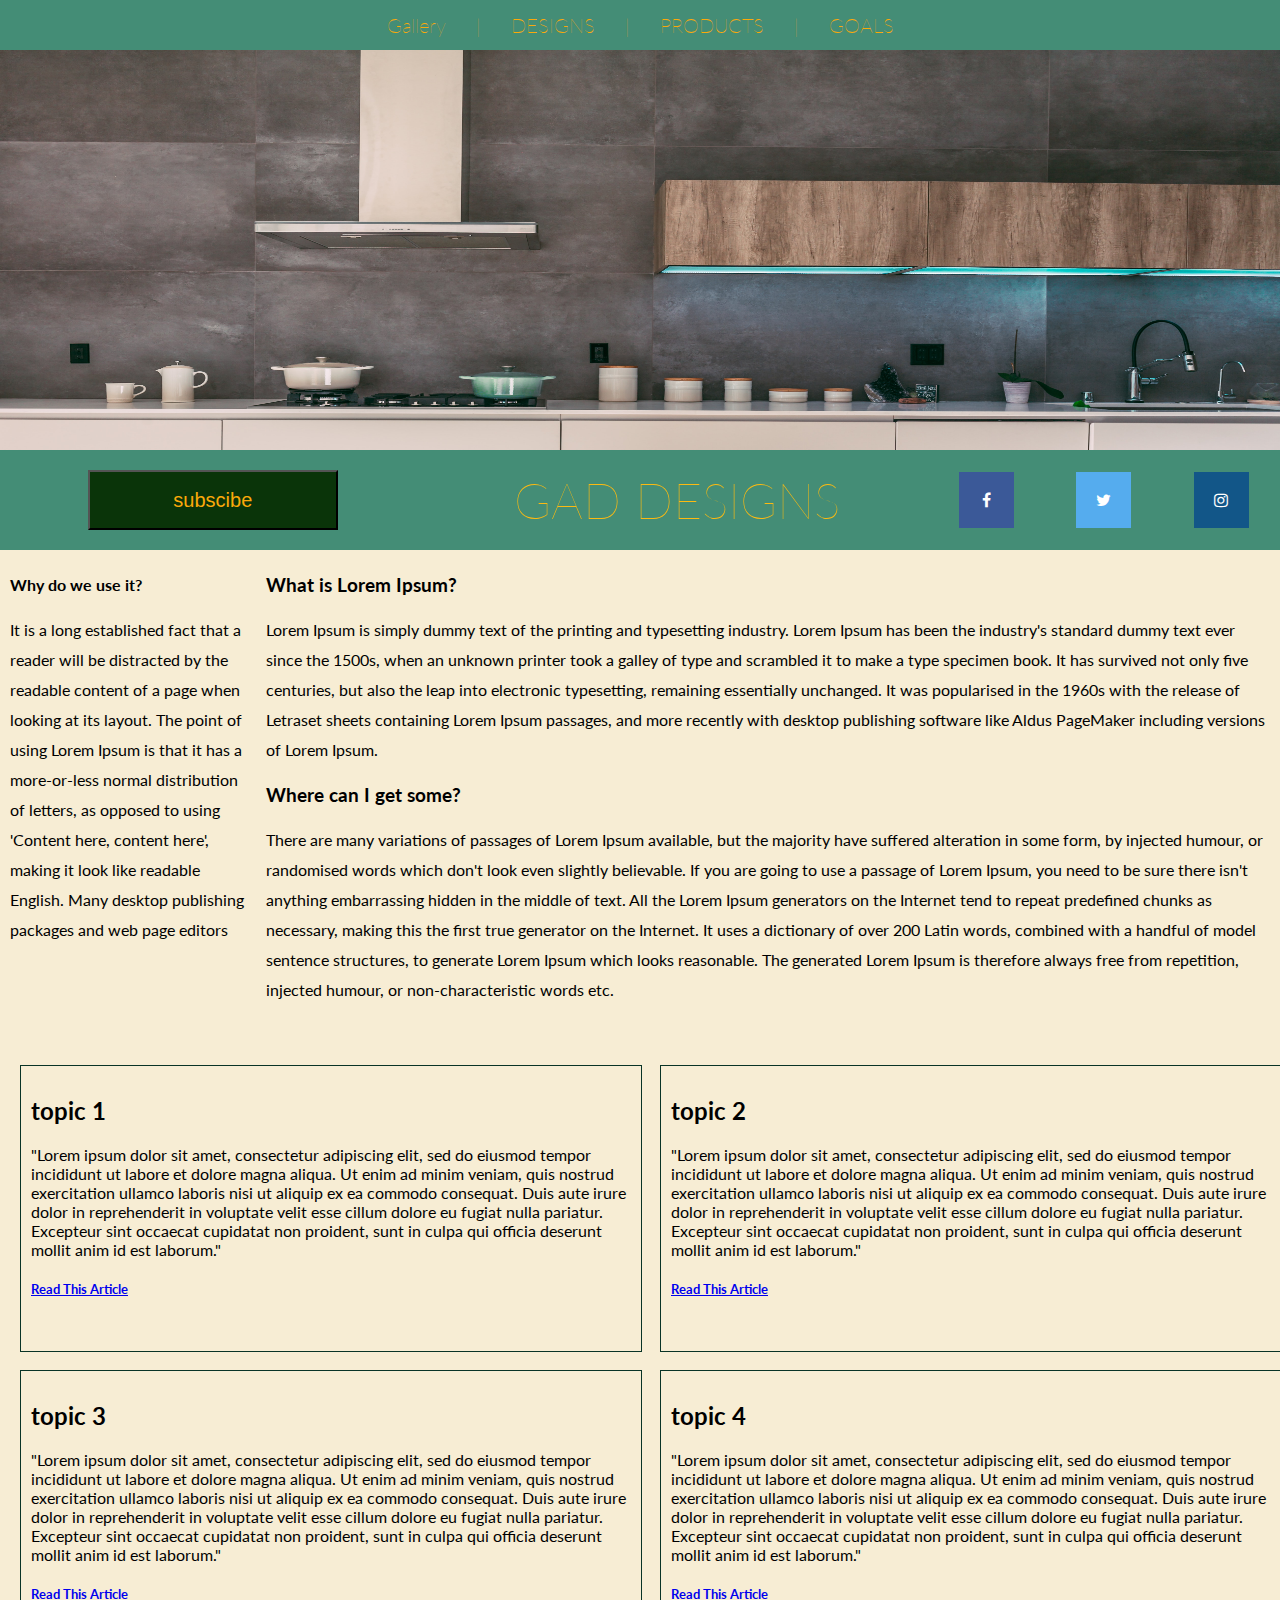
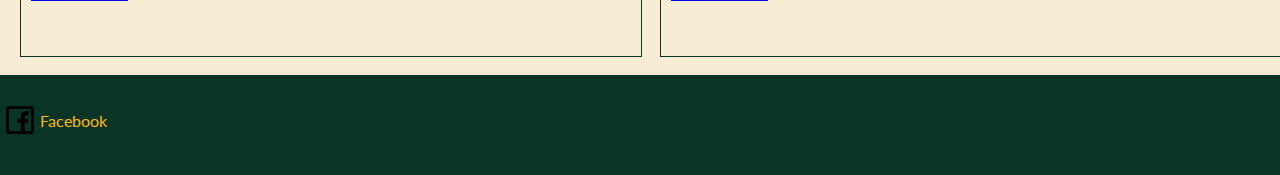
==== index.html @ 6f1d00f1 "first commit" ====
<!DOCTYPE html>
<html lang="en">
  <head>
    <meta charset="UTF-8">
    <title>Gad personal blog</title>
    <link rel="shortcut icon" href="images/G.jpg" type="image/x-icon">
    <link rel="stylesheet" href="css/styles.css">
    <!-- <link rel="preconnect" href="https://fonts.gstatic.com"> -->
    <!-- <link rel="preconnect" href="https://fonts.gstatic.com"> -->
    <!-- <link href="https://fonts.googleapis.com/css2?family=Lato:wght@300&display=swap" rel="stylesheet"> -->
    <!--icon libirary-->
    <link rel="stylesheet" href="https://cdnjs.cloudflare.com/ajax/libs/font-awesome/4.7.0/css/font-awesome.min.css">
    <link rel="preconnect" href="https://fonts.gstatic.com">
    <link href="https://fonts.googleapis.com/css2?family=Alfa+Slab+One&family=Lato:wght@50&display=swap" rel="stylesheet">
  </head>
  <body class="">
    <div id="main-div" class="container-all">
      <!--nav ------------- div-->
      <div class="nav box">
        <nav class="navlist">
          <a class="nav_link navitem">Gallery</a> |
          <a class="nav_link navitem">DESIGNS</a> |
          <a class="nav_link navitem">PRODUCTS</a> |
          <a class="nav_link navitem">GOALS</a>
        </nav>
      </div>
      <!--im-----------------div-->
      <div class="im box">
        <img src='images/panel-image.jpg' alt="kit" height="400px" width="100%" title="unsplash">
      </div>
      <!--panel-------------div-->
      <div class="panel box">
        <div class="empty">
          <button id="" class="button">
            subscibe
          </button>
        </div>
        <div class="logo">
        <h1>GAD DESIGNS</h1>
        </div>
        <div class="social">
              
              <a href="facebook.com" class="fa fa-facebook face"  target="_blank"></a>
              <a href="twiter.com" class="fa fa-twitter face" target="_blank"></a>
              <a href="instagram.com" class="fa fa-instagram face" target="_blank"></a>
        </div>
      </div>
      <!--main--------------div-->
      <div class="main textbox">
        <h3 class="textbox">What is Lorem Ipsum?</h3>
        <p class="textbox">
          Lorem Ipsum is simply dummy text of the printing and typesetting industry.
          Lorem Ipsum has been the industry's standard dummy text ever since the 1500s, 
          when an unknown printer took a galley of type and scrambled it to make a type specimen book.
          It has survived not only five centuries, but also the leap into electronic typesetting,
          remaining essentially unchanged. It was popularised in the 1960s with the release of Letraset sheets 
          containing Lorem Ipsum passages, and more recently with desktop publishing software like Aldus 
          PageMaker including versions of Lorem Ipsum.
        </p>
        <h3 class="textbox">Where can I get some?</h3>
        <p class="textbox">
          There are many variations of passages of Lorem Ipsum available, but the majority have suffered alteration in some form, by injected humour, or randomised words which don't look even slightly believable. If you are going to use a passage of Lorem Ipsum, you need to be sure there isn't anything embarrassing hidden in the middle of text. All the Lorem Ipsum generators on the Internet tend to repeat predefined chunks as necessary, making this the first true generator on the Internet. It uses a dictionary of over 200 Latin words, combined with a handful of model sentence structures, to generate Lorem Ipsum which looks reasonable. The generated Lorem Ipsum is therefore always free from repetition, injected humour, or non-characteristic words etc.
        </p>
      </div>
      <!--side--------------div-->
      <div class="side textbox">
        <h4 class="textbox">Why do we use it?</h4>
        <p class="textbox">
          It is a long established fact that a reader will be distracted by the readable content
          of a page when looking at its layout. The point of using Lorem Ipsum is that it has a 
          more-or-less normal distribution of letters, as opposed to using 'Content here, 
          content here', making it look like readable English. Many desktop publishing packages
          and web page editors
        </p>
      </div>
      <section class="section">
        <div class="div-1">
          <article class="art">
            <div class="topic">
              <h2>topic 1</h2>
              <p>
                "Lorem ipsum dolor sit amet, consectetur adipiscing elit, sed do eiusmod tempor incididunt ut labore et dolore magna aliqua. Ut enim ad minim veniam, quis nostrud exercitation ullamco laboris nisi ut aliquip ex ea commodo consequat. Duis aute irure dolor in reprehenderit in voluptate velit esse cillum dolore eu fugiat nulla pariatur. Excepteur sint occaecat cupidatat non proident, sunt in culpa qui officia deserunt mollit anim id est laborum."
              </p>
              <h5><a href="topics/topic1.html" target="_blank"> Read This Article</a></h5>
            </div>
          </article>
          <article class="art">
            <div class="topic">
              <h2>topic 2</h2>
              <p>
                "Lorem ipsum dolor sit amet, consectetur adipiscing elit, sed do eiusmod tempor incididunt ut labore et dolore magna aliqua. Ut enim ad minim veniam, quis nostrud exercitation ullamco laboris nisi ut aliquip ex ea commodo consequat. Duis aute irure dolor in reprehenderit in voluptate velit esse cillum dolore eu fugiat nulla pariatur. Excepteur sint occaecat cupidatat non proident, sunt in culpa qui officia deserunt mollit anim id est laborum."
              </p>
              <h5><a href="topics/topic2.html"> Read This Article</a></h5>
            </div>
          </article>
        </div>
        <div class="div-1">
          <article class="art">
            <div class="topic">
              <h2>topic 3</h2>
              <p>
                "Lorem ipsum dolor sit amet, consectetur adipiscing elit, sed do eiusmod tempor incididunt ut labore et dolore magna aliqua. Ut enim ad minim veniam, quis nostrud exercitation ullamco laboris nisi ut aliquip ex ea commodo consequat. Duis aute irure dolor in reprehenderit in voluptate velit esse cillum dolore eu fugiat nulla pariatur. Excepteur sint occaecat cupidatat non proident, sunt in culpa qui officia deserunt mollit anim id est laborum."
              </p>
              <h5><a href="topics/topic3.html"> Read This Article</a></h5>
            </div>
          </article>
          <article class="art">
            <div class="topic">
              <h2>topic 4</h2>
              <p>
                "Lorem ipsum dolor sit amet, consectetur adipiscing elit, sed do eiusmod tempor incididunt ut labore et dolore magna aliqua. Ut enim ad minim veniam, quis nostrud exercitation ullamco laboris nisi ut aliquip ex ea commodo consequat. Duis aute irure dolor in reprehenderit in voluptate velit esse cillum dolore eu fugiat nulla pariatur. Excepteur sint occaecat cupidatat non proident, sunt in culpa qui officia deserunt mollit anim id est laborum."
              </p>
              <h5><a href="topics/topic4.html"> Read This Article</a></h5>
            </div>
          </article>
        </div>
      </section>
      <!--footer------------div-->
      
      <footer id="footer" class="foot">
        <div class="foot-div">
          <img src="images/Facebook_icon.png" alt="fb_icon" width="40px" height="40px">
          <p>Facebook</p>
        </div>
      </footer>
      
    </div>
  </body>
</html>
---- css/styles.css ----
@import "style1.css";
@import "icons.css";

body
{
  width: auto;
  margin: 0px;
  padding: 0%;
  font-family: 'Lato', sans-serif;
  /* background-color:#093426 ; */
  justify-content: center;
}
.container-all
/* #main-div */
  {
    /* width: auto; */
    display: grid;
    grid-template-columns: 20% 80% ;
    grid-template-rows: auto 400px 100px auto auto 100px;
    grid-template-areas: 
    "nav nav"
    "img img"
    "pan pan"
    "sid man"
    "sec sec"
    "fot fot";
    background-color: #F7EDD4;
    /* font-family: 'Alfa Slab One', cursive; */
    margin: 0px;
    padding:0%;
    justify-items:center;
  }

  .box
  {
    display:flex;
    flex-direction: row;
    flex-wrap:nowrap; 
    justify-content: center;  
    align-items: center;
  }

.nav
  {
    grid-area: nav;
    display: flex;
    width: 100%;
    height: 50px;
    margin: 0%;
    padding: 0%;
    background-color:#448D76;
    position: -webkit-sticky;
    position: sticky;
    top: 0px;

    /* text-align: center; */
  }

.navlist
  {
    display: flex;
    width: 90%;
    height: 100%;
    align-items: center;
    justify-content: center;
    color: #FBA90A;
    font-size: 20px;
    font-weight: lighter;
  }

.navitem
  {
    margin: 0px 30px;
  }

.nav_link:hover
  {
    background-color:#9A0794;
    font-weight:bolder;
    padding: 10px;
    margin: 40px;
    color: #FBA90A;
  }

.button
{
  width: 250px;
  height: 60px;
  font-size: 20px;
  background-color:#0A3409 ;
  color: #FBA90A;
  font-family: 'Russo One', sans-serif;
}

.button:hover
{
  background-color: #9A0794;
  color: #F7EBD4;
  font-family: 'Satisfy', cursive;
}

.archlist  
  {
    list-style-type: circle;
    margin-left: 30px;
    font-size: 22px;
  }

li
{
  color: #9A0794;
}
.archlinks
{
  color: #0A3409;
}

.archlinks:hover
{
  color: #9A0794;
}
/* #top-menu li 
  {
    display: inline;
    font-size: 20px;
    margin-top: 20px; 
    padding-right: 22px;
    position: relative;
  } */



  /* h3,h4
  {
    margin: 5px;
    padding: 10px;
  } */



/* div{
  border: 2px solid black;
} */
/* a
  {
    color: #FCBA12;
    margin: 0px 50px 10px 50px;
    font-weight: bolder;
  } */



  /* .nav li
  {
    list-style-type: none;
    visibility: hidden;
  } */


  /* .submenu
  {
    width: 75px;
    visibility: hidden;
    background-color: #093426 ;
    border-color: #FCBA12;
    position: relative;
  } */
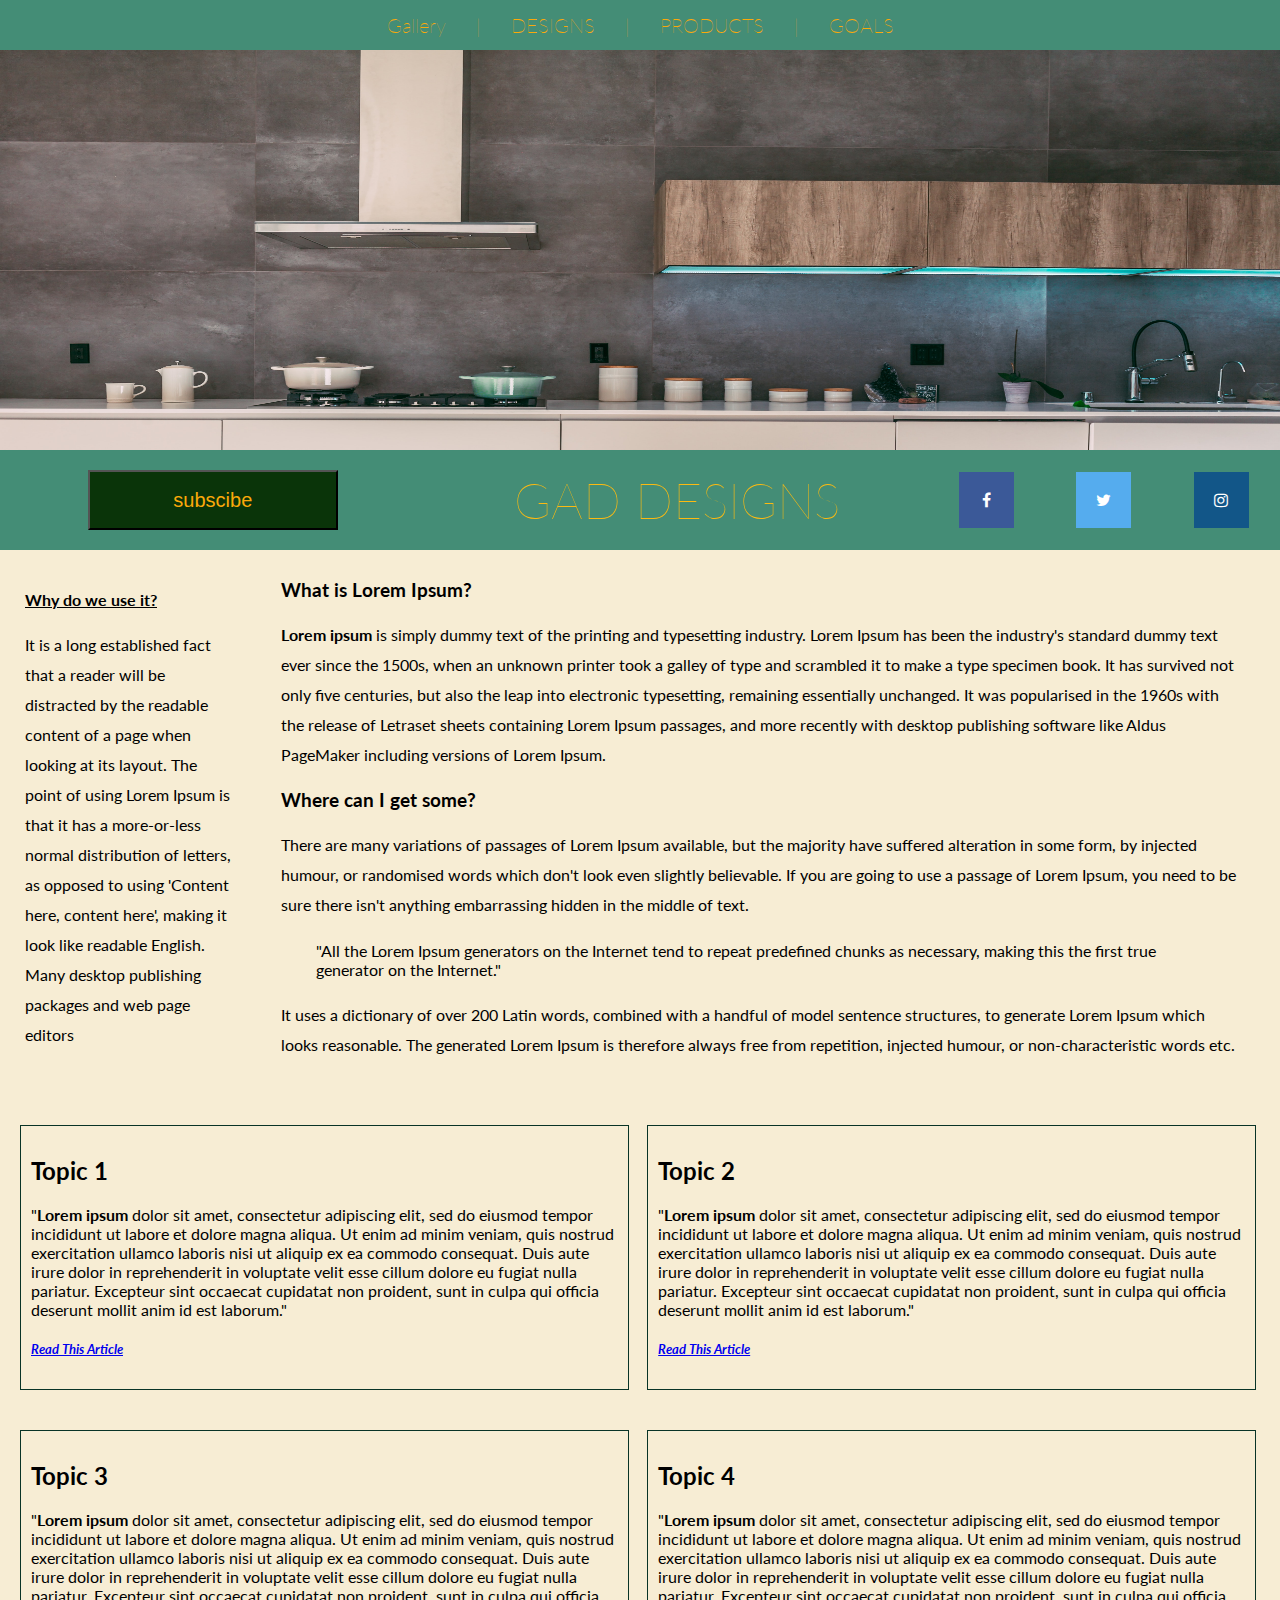
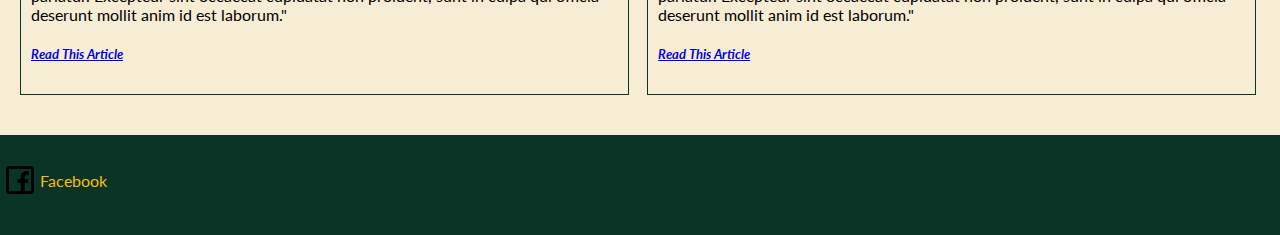
==== commit 231d2645: "on the right path" ====
--- a/index.html
+++ b/index.html
@@ -1,32 +1,31 @@
 <!DOCTYPE html>
 <html lang="en">
   <head>
-    <meta charset="UTF-8">
+    <meta charset="UTF-8" />
+    <meta name="viewport" content="width=device-width, initial-scale=1.0" />
     <title>Gad personal blog</title>
-    <link rel="shortcut icon" href="images/G.jpg" type="image/x-icon">
-    <link rel="stylesheet" href="css/styles.css">
+    <link rel="shortcut icon" href="images/G.jpg" type="image/x-icon" />
+    <link rel="stylesheet" href="css/styles.css" />
     <!-- <link rel="preconnect" href="https://fonts.gstatic.com"> -->
     <!-- <link rel="preconnect" href="https://fonts.gstatic.com"> -->
     <!-- <link href="https://fonts.googleapis.com/css2?family=Lato:wght@300&display=swap" rel="stylesheet"> -->
     <!--icon libirary-->
-    <link rel="stylesheet" href="https://cdnjs.cloudflare.com/ajax/libs/font-awesome/4.7.0/css/font-awesome.min.css">
-    <link rel="preconnect" href="https://fonts.gstatic.com">
-    <link href="https://fonts.googleapis.com/css2?family=Alfa+Slab+One&family=Lato:wght@50&display=swap" rel="stylesheet">
+    <link rel="stylesheet" href="https://cdnjs.cloudflare.com/ajax/libs/font-awesome/4.7.0/css/font-awesome.min.css" />
+    <link rel="preconnect" href="https://fonts.gstatic.com" />
+    <link href="https://fonts.googleapis.com/css2?family=Alfa+Slab+One&family=Lato:wght@50&display=swap" rel="stylesheet" />
   </head>
   <body class="">
     <div id="main-div" class="container-all">
       <!--nav ------------- div-->
       <div class="nav box">
         <nav class="navlist">
-          <a class="nav_link navitem">Gallery</a> |
-          <a class="nav_link navitem">DESIGNS</a> |
-          <a class="nav_link navitem">PRODUCTS</a> |
+          <a class="nav_link navitem">Gallery</a> | <a class="nav_link navitem">DESIGNS</a> | <a class="nav_link navitem">PRODUCTS</a> |
           <a class="nav_link navitem">GOALS</a>
         </nav>
       </div>
       <!--im-----------------div-->
       <div class="im box">
-        <img src='images/panel-image.jpg' alt="kit" height="400px" width="100%" title="unsplash">
+        <img src="images/panel-image.jpg" alt="kit" height="400px" width="100%" title="unsplash" />
       </div>
       <!--panel-------------div-->
       <div class="panel box">
@@ -36,94 +35,112 @@
           </button>
         </div>
         <div class="logo">
-        <h1>GAD DESIGNS</h1>
+          <h1>GAD DESIGNS</h1>
         </div>
         <div class="social">
-              
-              <a href="facebook.com" class="fa fa-facebook face"  target="_blank"></a>
-              <a href="twiter.com" class="fa fa-twitter face" target="_blank"></a>
-              <a href="instagram.com" class="fa fa-instagram face" target="_blank"></a>
+          <a href="facebook.com" class="fa fa-facebook face" target="_blank"></a>
+          <a href="twiter.com" class="fa fa-twitter face" target="_blank"></a>
+          <a href="instagram.com" class="fa fa-instagram face" target="_blank"></a>
         </div>
       </div>
       <!--main--------------div-->
-      <div class="main textbox">
-        <h3 class="textbox">What is Lorem Ipsum?</h3>
-        <p class="textbox">
-          Lorem Ipsum is simply dummy text of the printing and typesetting industry.
-          Lorem Ipsum has been the industry's standard dummy text ever since the 1500s, 
-          when an unknown printer took a galley of type and scrambled it to make a type specimen book.
-          It has survived not only five centuries, but also the leap into electronic typesetting,
-          remaining essentially unchanged. It was popularised in the 1960s with the release of Letraset sheets 
-          containing Lorem Ipsum passages, and more recently with desktop publishing software like Aldus 
-          PageMaker including versions of Lorem Ipsum.
-        </p>
-        <h3 class="textbox">Where can I get some?</h3>
-        <p class="textbox">
-          There are many variations of passages of Lorem Ipsum available, but the majority have suffered alteration in some form, by injected humour, or randomised words which don't look even slightly believable. If you are going to use a passage of Lorem Ipsum, you need to be sure there isn't anything embarrassing hidden in the middle of text. All the Lorem Ipsum generators on the Internet tend to repeat predefined chunks as necessary, making this the first true generator on the Internet. It uses a dictionary of over 200 Latin words, combined with a handful of model sentence structures, to generate Lorem Ipsum which looks reasonable. The generated Lorem Ipsum is therefore always free from repetition, injected humour, or non-characteristic words etc.
-        </p>
+      <div class="main">
+        <div class="text-cont">
+          <h3 class="textbox">What is Lorem Ipsum?</h3>
+          <p class="textbox">
+            <b>Lorem ipsum</b> is simply dummy text of the printing and typesetting industry. Lorem Ipsum has been the industry's standard dummy text ever since the 1500s, when an unknown printer took a galley of type and scrambled it to
+            make a type specimen book. It has survived not only five centuries, but also the leap into electronic typesetting, remaining essentially unchanged. It was popularised in the 1960s with the release of Letraset sheets containing
+            Lorem Ipsum passages, and more recently with desktop publishing software like Aldus PageMaker including versions of Lorem Ipsum.
+          </p>
+          <h3 class="textbox">Where can I get some?</h3>
+          <p class="textbox">
+            There are many variations of passages of Lorem Ipsum available, but the majority have suffered alteration in some form, by injected humour, or randomised words which don't look even slightly believable. If you are going to use a
+            passage of Lorem Ipsum, you need to be sure there isn't anything embarrassing hidden in the middle of text.
+          </p>
+          <blockquote cite="https://www.lipsum.com/">
+            "All the Lorem Ipsum generators on the Internet tend to repeat predefined chunks as necessary, making this the first true generator on the Internet."
+          </blockquote>
+          <p class="textbox">
+            It uses a dictionary of over 200 Latin words, combined with a handful of model sentence structures, to generate Lorem Ipsum which looks reasonable. The generated Lorem Ipsum is therefore always free from repetition, injected
+            humour, or non-characteristic words etc.
+          </p>
+        </div>
       </div>
       <!--side--------------div-->
-      <div class="side textbox">
-        <h4 class="textbox">Why do we use it?</h4>
-        <p class="textbox">
-          It is a long established fact that a reader will be distracted by the readable content
-          of a page when looking at its layout. The point of using Lorem Ipsum is that it has a 
-          more-or-less normal distribution of letters, as opposed to using 'Content here, 
-          content here', making it look like readable English. Many desktop publishing packages
-          and web page editors
-        </p>
+      <div class="side">
+        <div class="text-cont">
+          <h4 class="textbox"><u>Why do we use it?</u></h4>
+          <p class="textbox">
+            It is a long established fact that a reader will be distracted by the readable content of a page when looking at its layout. The point of using Lorem Ipsum is that it has a more-or-less normal distribution of letters, as opposed
+            to using 'Content here, content here', making it look like readable English. Many desktop publishing packages and web page editors
+          </p>
+        </div>
       </div>
       <section class="section">
         <div class="div-1">
           <article class="art">
             <div class="topic">
-              <h2>topic 1</h2>
+              <h2>Topic 1</h2>
               <p>
-                "Lorem ipsum dolor sit amet, consectetur adipiscing elit, sed do eiusmod tempor incididunt ut labore et dolore magna aliqua. Ut enim ad minim veniam, quis nostrud exercitation ullamco laboris nisi ut aliquip ex ea commodo consequat. Duis aute irure dolor in reprehenderit in voluptate velit esse cillum dolore eu fugiat nulla pariatur. Excepteur sint occaecat cupidatat non proident, sunt in culpa qui officia deserunt mollit anim id est laborum."
+                "<b>Lorem ipsum</b> dolor sit amet, consectetur adipiscing elit, sed do eiusmod tempor incididunt ut labore et dolore magna aliqua. Ut enim ad minim veniam, quis nostrud exercitation ullamco laboris nisi ut aliquip ex ea
+                commodo consequat. Duis aute irure dolor in reprehenderit in voluptate velit esse cillum dolore eu fugiat nulla pariatur. Excepteur sint occaecat cupidatat non proident, sunt in culpa qui officia deserunt mollit anim id est
+                laborum."
               </p>
-              <h5><a href="topics/topic1.html" target="_blank"> Read This Article</a></h5>
+              <h5>
+                <a href="topics/topic1.html" target="_blank"><em>Read This Article</em></a>
+              </h5>
             </div>
           </article>
           <article class="art">
             <div class="topic">
-              <h2>topic 2</h2>
+              <h2>Topic 2</h2>
               <p>
-                "Lorem ipsum dolor sit amet, consectetur adipiscing elit, sed do eiusmod tempor incididunt ut labore et dolore magna aliqua. Ut enim ad minim veniam, quis nostrud exercitation ullamco laboris nisi ut aliquip ex ea commodo consequat. Duis aute irure dolor in reprehenderit in voluptate velit esse cillum dolore eu fugiat nulla pariatur. Excepteur sint occaecat cupidatat non proident, sunt in culpa qui officia deserunt mollit anim id est laborum."
+                "<b>Lorem ipsum</b> dolor sit amet, consectetur adipiscing elit, sed do eiusmod tempor incididunt ut labore et dolore magna aliqua. Ut enim ad minim veniam, quis nostrud exercitation ullamco laboris nisi ut aliquip ex ea
+                commodo consequat. Duis aute irure dolor in reprehenderit in voluptate velit esse cillum dolore eu fugiat nulla pariatur. Excepteur sint occaecat cupidatat non proident, sunt in culpa qui officia deserunt mollit anim id est
+                laborum."
               </p>
-              <h5><a href="topics/topic2.html"> Read This Article</a></h5>
+              <h5>
+                <a href="topics/topic2.html" target="_blank"><em>Read This Article</em></a>
+              </h5>
             </div>
           </article>
         </div>
         <div class="div-1">
           <article class="art">
             <div class="topic">
-              <h2>topic 3</h2>
+              <h2>Topic 3</h2>
               <p>
-                "Lorem ipsum dolor sit amet, consectetur adipiscing elit, sed do eiusmod tempor incididunt ut labore et dolore magna aliqua. Ut enim ad minim veniam, quis nostrud exercitation ullamco laboris nisi ut aliquip ex ea commodo consequat. Duis aute irure dolor in reprehenderit in voluptate velit esse cillum dolore eu fugiat nulla pariatur. Excepteur sint occaecat cupidatat non proident, sunt in culpa qui officia deserunt mollit anim id est laborum."
+                "<b>Lorem ipsum</b> dolor sit amet, consectetur adipiscing elit, sed do eiusmod tempor incididunt ut labore et dolore magna aliqua. Ut enim ad minim veniam, quis nostrud exercitation ullamco laboris nisi ut aliquip ex ea
+                commodo consequat. Duis aute irure dolor in reprehenderit in voluptate velit esse cillum dolore eu fugiat nulla pariatur. Excepteur sint occaecat cupidatat non proident, sunt in culpa qui officia deserunt mollit anim id est
+                laborum."
               </p>
-              <h5><a href="topics/topic3.html"> Read This Article</a></h5>
+              <h5>
+                <a href="topics/topic3.html" target="_blank"><em>Read This Article</em></a>
+              </h5>
             </div>
           </article>
           <article class="art">
             <div class="topic">
-              <h2>topic 4</h2>
+              <h2>Topic 4</h2>
               <p>
-                "Lorem ipsum dolor sit amet, consectetur adipiscing elit, sed do eiusmod tempor incididunt ut labore et dolore magna aliqua. Ut enim ad minim veniam, quis nostrud exercitation ullamco laboris nisi ut aliquip ex ea commodo consequat. Duis aute irure dolor in reprehenderit in voluptate velit esse cillum dolore eu fugiat nulla pariatur. Excepteur sint occaecat cupidatat non proident, sunt in culpa qui officia deserunt mollit anim id est laborum."
+                "<b>Lorem ipsum</b> dolor sit amet, consectetur adipiscing elit, sed do eiusmod tempor incididunt ut labore et dolore magna aliqua. Ut enim ad minim veniam, quis nostrud exercitation ullamco laboris nisi ut aliquip ex ea
+                commodo consequat. Duis aute irure dolor in reprehenderit in voluptate velit esse cillum dolore eu fugiat nulla pariatur. Excepteur sint occaecat cupidatat non proident, sunt in culpa qui officia deserunt mollit anim id est
+                laborum."
               </p>
-              <h5><a href="topics/topic4.html"> Read This Article</a></h5>
+              <h5>
+                <a href="topics/topic4.html" target="_blank"><em>Read This Article</em></a>
+              </h5>
             </div>
           </article>
         </div>
       </section>
       <!--footer------------div-->
-      
       <footer id="footer" class="foot">
         <div class="foot-div">
-          <img src="images/Facebook_icon.png" alt="fb_icon" width="40px" height="40px">
+          <img src="images/Facebook_icon.png" alt="fb_icon" width="40px" height="40px" />
           <p>Facebook</p>
         </div>
       </footer>
-      
     </div>
   </body>
-</html>+</html>
--- a/css/styles.css
+++ b/css/styles.css
@@ -1,167 +1,93 @@
 @import "style1.css";
+@import "style2.css";
 @import "icons.css";
 
-body
-{
-  width: auto;
-  margin: 0px;
-  padding: 0%;
-  font-family: 'Lato', sans-serif;
-  /* background-color:#093426 ; */
-  justify-content: center;
+body {
+    width: auto;
+    margin: 0px;
+    padding: 0%;
+    font-family: "Lato", sans-serif;
+    /* background-color:#093426 ; */
+    justify-content: center;
 }
-.container-all
-/* #main-div */
-  {
+.container-all {
     /* width: auto; */
     display: grid;
-    grid-template-columns: 20% 80% ;
+    grid-template-columns: 20% 80%;
     grid-template-rows: auto 400px 100px auto auto 100px;
-    grid-template-areas: 
-    "nav nav"
-    "img img"
-    "pan pan"
-    "sid man"
-    "sec sec"
-    "fot fot";
-    background-color: #F7EDD4;
+    grid-template-areas:
+        "nav nav"
+        "img img"
+        "pan pan"
+        "sid man"
+        "sec sec"
+        "fot fot";
+    background-color: #f7edd4;
     /* font-family: 'Alfa Slab One', cursive; */
     margin: 0px;
-    padding:0%;
-    justify-items:center;
-  }
+    padding: 0%;
+    justify-items: center;
+}
 
-  .box
-  {
-    display:flex;
+.box {
+    display: flex;
     flex-direction: row;
-    flex-wrap:nowrap; 
-    justify-content: center;  
+    flex-wrap: nowrap;
+    justify-content: center;
     align-items: center;
-  }
+}
 
-.nav
-  {
+.nav {
     grid-area: nav;
     display: flex;
     width: 100%;
     height: 50px;
     margin: 0%;
     padding: 0%;
-    background-color:#448D76;
+    background-color: #448d76;
     position: -webkit-sticky;
     position: sticky;
     top: 0px;
+}
 
-    /* text-align: center; */
-  }
-
-.navlist
-  {
+.navlist {
     display: flex;
     width: 90%;
     height: 100%;
     align-items: center;
     justify-content: center;
-    color: #FBA90A;
+    color: #fba90a;
     font-size: 20px;
     font-weight: lighter;
-  }
+}
 
-.navitem
-  {
+.navitem {
     margin: 0px 30px;
-  }
+}
 
-.nav_link:hover
-  {
-    background-color:#9A0794;
-    font-weight:bolder;
+.nav_link:hover {
+    background-color: #9a0794;
+    font-weight: bolder;
     padding: 10px;
     margin: 40px;
-    color: #FBA90A;
-  }
-
-.button
-{
-  width: 250px;
-  height: 60px;
-  font-size: 20px;
-  background-color:#0A3409 ;
-  color: #FBA90A;
-  font-family: 'Russo One', sans-serif;
+    color: #fba90a;
 }
 
-.button:hover
-{
-  background-color: #9A0794;
-  color: #F7EBD4;
-  font-family: 'Satisfy', cursive;
+.button {
+    width: 250px;
+    height: 60px;
+    font-size: 20px;
+    background-color: #0a3409;
+    color: #fba90a;
+    font-family: "Russo One", sans-serif;
 }
 
-.archlist  
-  {
-    list-style-type: circle;
-    margin-left: 30px;
-    font-size: 22px;
-  }
-
-li
-{
-  color: #9A0794;
-}
-.archlinks
-{
-  color: #0A3409;
+.button:hover {
+    background-color: #9a0794;
+    color: #f7ebd4;
+    font-family: "Satisfy", cursive;
 }
 
-.archlinks:hover
-{
-  color: #9A0794;
-}
-/* #top-menu li 
-  {
-    display: inline;
-    font-size: 20px;
-    margin-top: 20px; 
-    padding-right: 22px;
-    position: relative;
-  } */
-
-
-
-  /* h3,h4
-  {
-    margin: 5px;
-    padding: 10px;
-  } */
-
-
-
-/* div{
-  border: 2px solid black;
-} */
-/* a
-  {
-    color: #FCBA12;
-    margin: 0px 50px 10px 50px;
-    font-weight: bolder;
-  } */
-
-
-
-  /* .nav li
-  {
-    list-style-type: none;
-    visibility: hidden;
-  } */
-
-
-  /* .submenu
-  {
-    width: 75px;
-    visibility: hidden;
-    background-color: #093426 ;
-    border-color: #FCBA12;
-    position: relative;
-  } */
+li {
+    color: #9a0794;
+}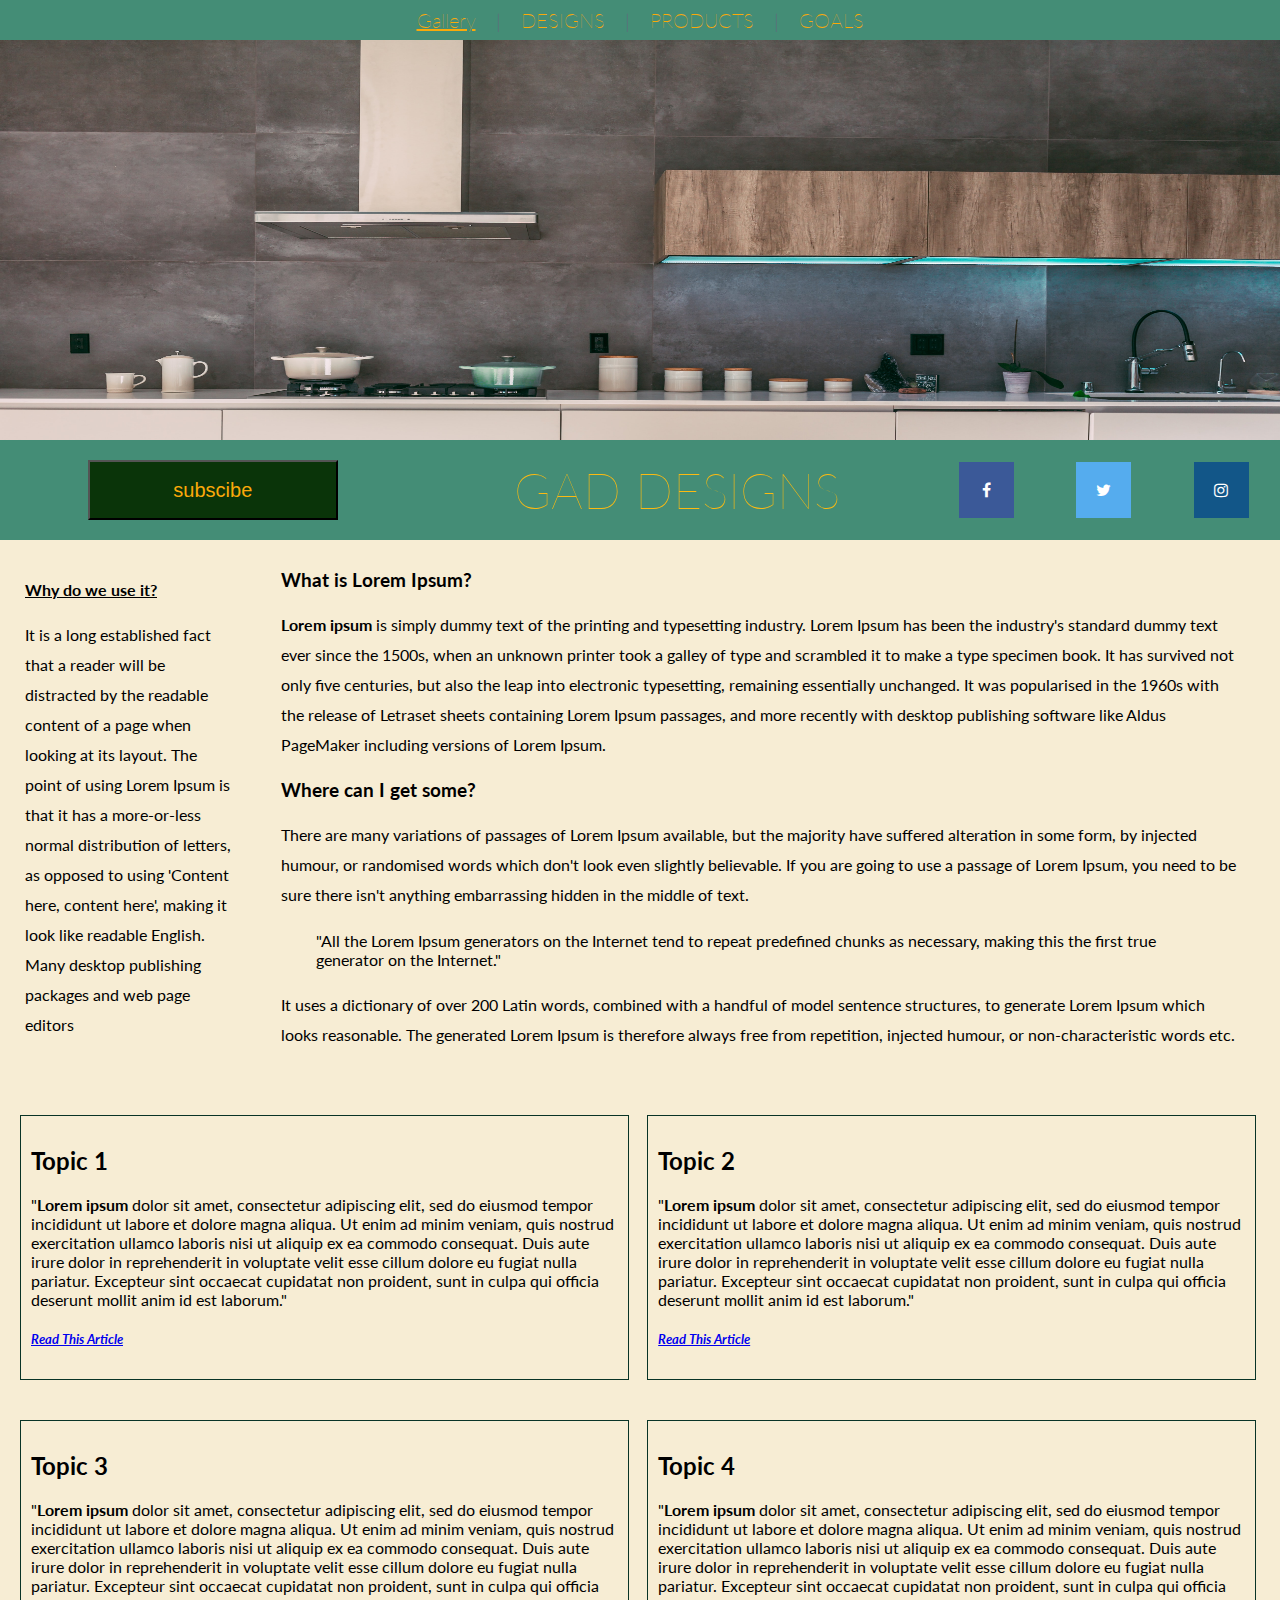
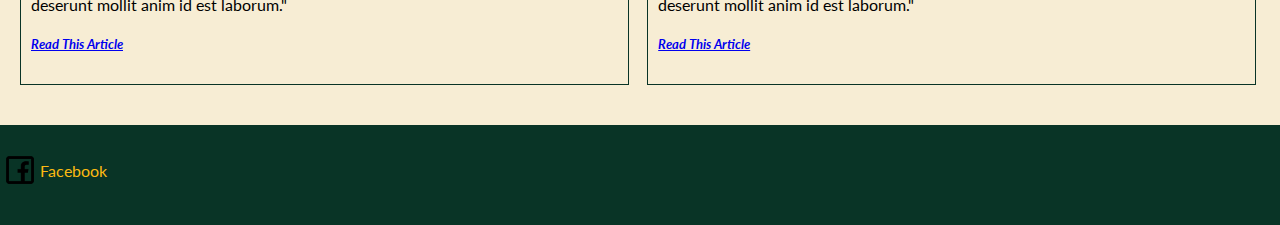
==== commit dc46ffa8: "gallery page added" ====
--- a/index.html
+++ b/index.html
@@ -17,9 +17,11 @@
   <body class="">
     <div id="main-div" class="container-all">
       <!--nav ------------- div-->
-      <div class="nav box">
+      <div class="nav">
         <nav class="navlist">
-          <a class="nav_link navitem">Gallery</a> | <a class="nav_link navitem">DESIGNS</a> | <a class="nav_link navitem">PRODUCTS</a> |
+          <a href="topics/gallery.html" target="_blank" class="nav_link navitem">Gallery</a> | 
+          <a class="nav_link navitem">DESIGNS</a> | 
+          <a class="nav_link navitem">PRODUCTS</a> |
           <a class="nav_link navitem">GOALS</a>
         </nav>
       </div>
--- a/css/styles.css
+++ b/css/styles.css
@@ -1,6 +1,8 @@
 @import "style1.css";
 @import "style2.css";
+@import "style3.css";
 @import "icons.css";
+
 
 body {
     width: auto;
@@ -40,8 +42,11 @@
 .nav {
     grid-area: nav;
     display: flex;
+    flex-flow: row nowrap;
+    justify-content: center;
+    align-items: center;
     width: 100%;
-    height: 50px;
+    height: 40px;
     margin: 0%;
     padding: 0%;
     background-color: #448d76;
@@ -56,20 +61,21 @@
     height: 100%;
     align-items: center;
     justify-content: center;
-    color: #fba90a;
+    color: #9a0794;
     font-size: 20px;
     font-weight: lighter;
 }
 
 .navitem {
-    margin: 0px 30px;
+    margin: 0px 20px;
+    color: #fba90a;
 }
 
 .nav_link:hover {
     background-color: #9a0794;
-    font-weight: bolder;
-    padding: 10px;
-    margin: 40px;
+    font-weight:600;
+    padding: 9px;
+    margin: 10px 30px;
     color: #fba90a;
 }
 
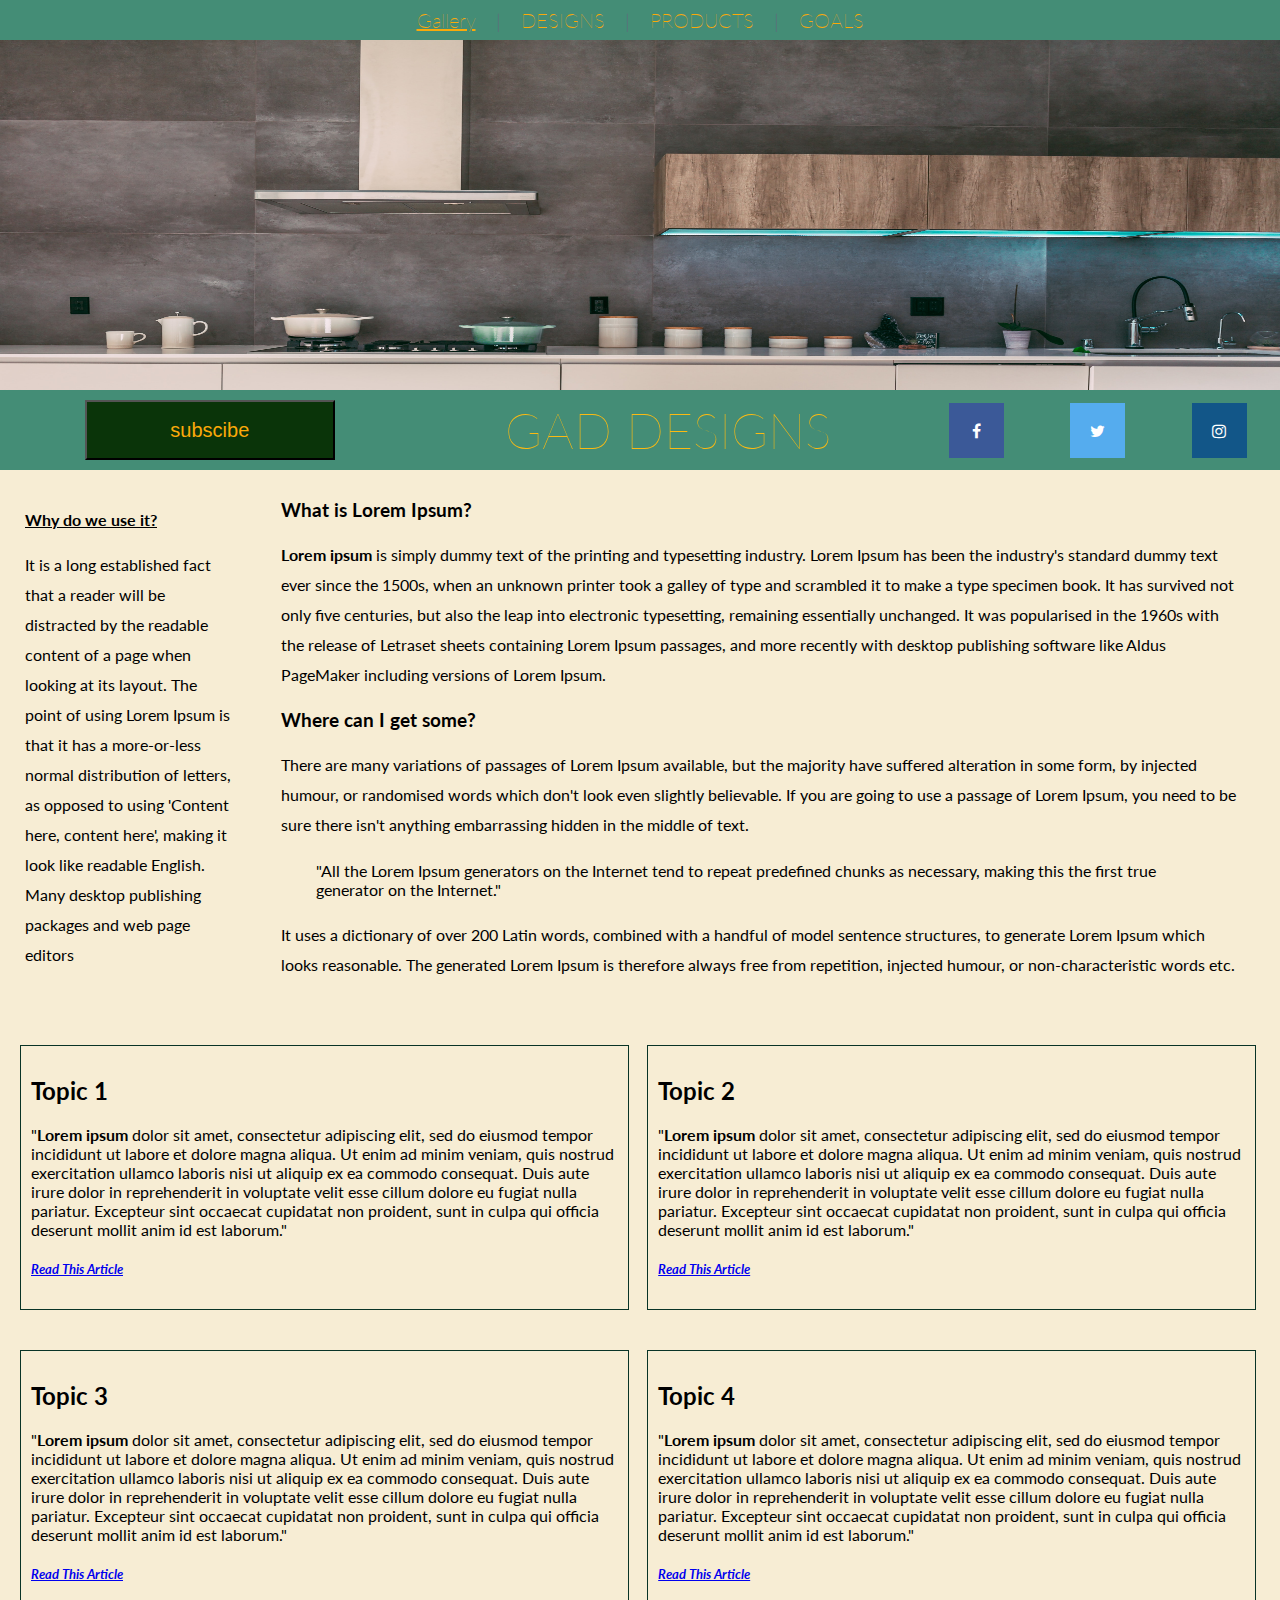
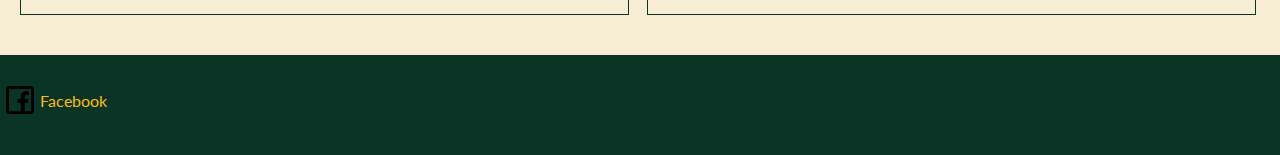
==== commit 8d965fb8: "gallery page generalized" ====
--- a/index.html
+++ b/index.html
@@ -27,7 +27,7 @@
       </div>
       <!--im-----------------div-->
       <div class="im box">
-        <img src="images/panel-image.jpg" alt="kit" height="400px" width="100%" title="unsplash" />
+        <img src="images/panel-image.jpg" alt="kit" height="350px" width="100%" title="unsplash" />
       </div>
       <!--panel-------------div-->
       <div class="panel box">
--- a/css/styles.css
+++ b/css/styles.css
@@ -16,7 +16,7 @@
     /* width: auto; */
     display: grid;
     grid-template-columns: 20% 80%;
-    grid-template-rows: auto 400px 100px auto auto 100px;
+    grid-template-rows: auto 350px 80px auto auto 100px;
     grid-template-areas:
         "nav nav"
         "img img"
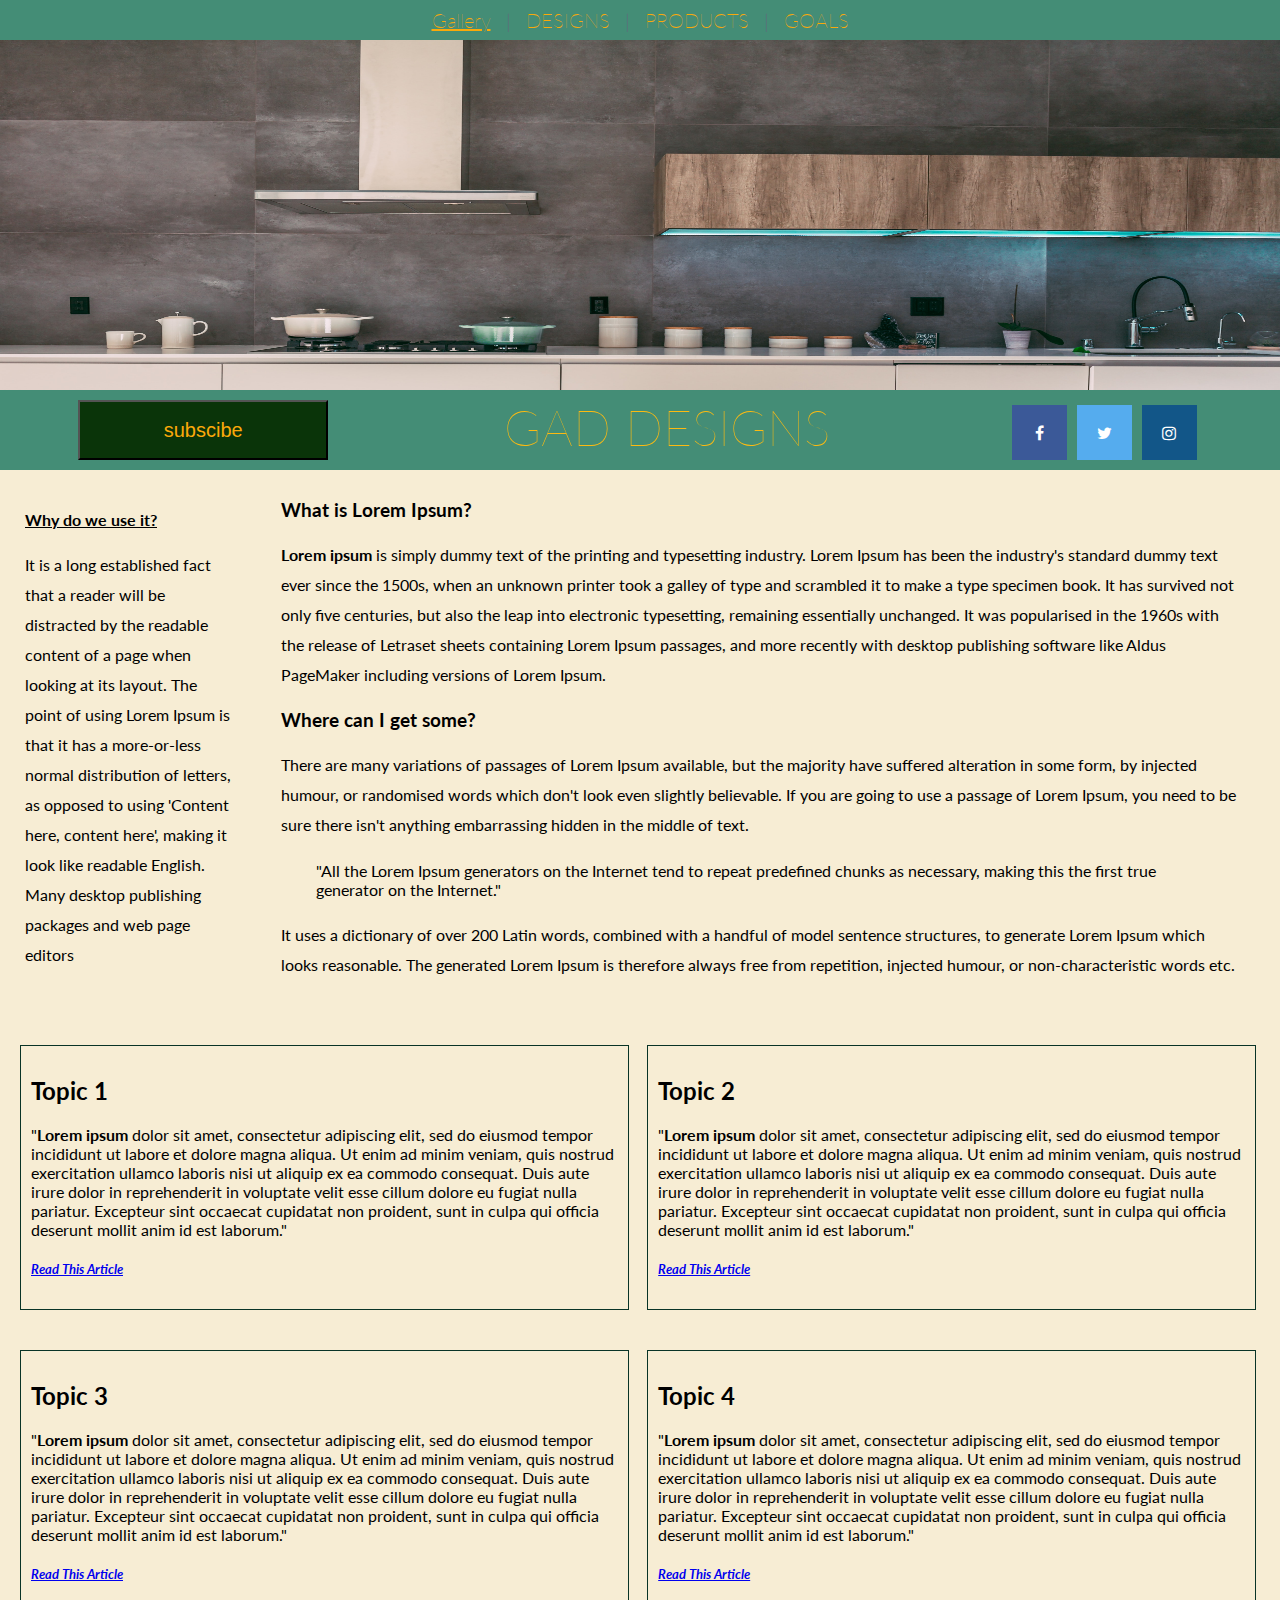
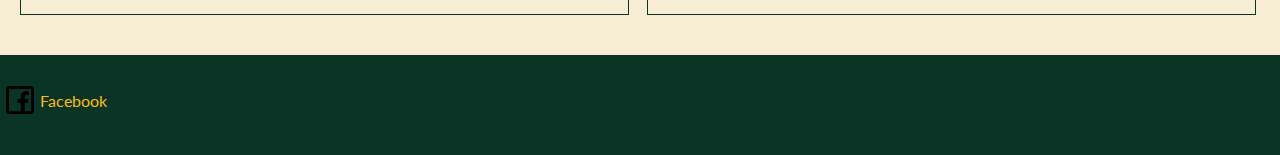
==== commit 431348a5: "media quiry added" ====
--- a/index.html
+++ b/index.html
@@ -30,8 +30,8 @@
         <img src="images/panel-image.jpg" alt="kit" height="350px" width="100%" title="unsplash" />
       </div>
       <!--panel-------------div-->
-      <div class="panel box">
-        <div class="empty">
+      <div class="panel">
+        <div class="subscibe">
           <button id="" class="button">
             subscibe
           </button>
--- a/css/styles.css
+++ b/css/styles.css
@@ -2,7 +2,6 @@
 @import "style2.css";
 @import "style3.css";
 @import "icons.css";
-
 
 body {
     width: auto;
@@ -12,23 +11,36 @@
     /* background-color:#093426 ; */
     justify-content: center;
 }
+
 .container-all {
     /* width: auto; */
-    display: grid;
-    grid-template-columns: 20% 80%;
-    grid-template-rows: auto 350px 80px auto auto 100px;
-    grid-template-areas:
-        "nav nav"
-        "img img"
-        "pan pan"
-        "sid man"
-        "sec sec"
-        "fot fot";
+    display: block;
     background-color: #f7edd4;
     /* font-family: 'Alfa Slab One', cursive; */
     margin: 0px;
     padding: 0%;
     justify-items: center;
+}
+
+@media (min-width: 650px) {
+    .container-all {
+        /* width: auto; */
+        display: grid;
+        grid-template-columns: 20% 80%;
+        grid-template-rows: auto 350px auto auto auto 100px;
+        grid-template-areas:
+            "nav nav"
+            "img img"
+            "pan pan"
+            "sid man"
+            "sec sec"
+            "fot fot";
+        background-color: #f7edd4;
+        /* font-family: 'Alfa Slab One', cursive; */
+        margin: 0px;
+        padding: 0%;
+        justify-items: center;
+    }
 }
 
 .box {
@@ -42,41 +54,117 @@
 .nav {
     grid-area: nav;
     display: flex;
-    flex-flow: row nowrap;
+    /* flex-flow: row wrap; */
     justify-content: center;
     align-items: center;
     width: 100%;
-    height: 40px;
+    height: auto;
     margin: 0%;
     padding: 0%;
     background-color: #448d76;
-    position: -webkit-sticky;
+    /* position: -webkit-sticky;
     position: sticky;
-    top: 0px;
+    top: 0px; */
+}
+
+@media (min-width: 650px) {
+    .nav {
+        grid-area: nav;
+        display: flex;
+        /* flex-flow: row nowrap; */
+        justify-content: center;
+        align-items: center;
+        width: 100%;
+        height: 40px;
+        margin: 0%;
+        padding: 0%;
+        background-color: #448d76;
+        position: -webkit-sticky;
+        position: sticky;
+        top: 0px;
+    }
 }
 
 .navlist {
     display: flex;
     width: 90%;
-    height: 100%;
+    height: auto;
     align-items: center;
     justify-content: center;
+    flex-flow: row wrap;
     color: #9a0794;
     font-size: 20px;
     font-weight: lighter;
+    margin: 10px;
+}
+@media (min-width: 650px) {
+    .navlist {
+        display: flex;
+        width: 90%;
+        height: 100%;
+        align-items: center;
+        justify-content: center;
+        flex-flow: row nowrap;
+        color: #9a0794;
+        font-size: 20px;
+        font-weight: lighter;
+        margin: 10px;
+    }
 }
 
 .navitem {
     margin: 0px 20px;
     color: #fba90a;
+    margin: 10px 15px;
 }
 
 .nav_link:hover {
     background-color: #9a0794;
-    font-weight:600;
+    font-weight: 600;
     padding: 9px;
     margin: 10px 30px;
     color: #fba90a;
+}
+
+.im {
+    grid-area: img;
+    width: 100%;
+    height: 100%;
+    margin: 0%;
+    padding: 0%;
+}
+
+.panel {
+    grid-area: pan;
+    display: flex;
+    flex-flow: column wrap;
+    width: 100%;
+    height: auto;
+    margin: 0px;
+    padding: 0px;
+    justify-content: center;
+    align-items: center;
+    background-color: #448d76;
+}
+
+@media (min-width: 800px) {
+    .panel {
+        grid-area: pan;
+        display: flex;
+        width: 100%;
+        height: 80px;
+        margin: 0px;
+        padding: 0px;
+        justify-content: space-evenly;
+        align-items: center;
+        background-color: #448d76;
+    }
+}
+.subscibe {
+    display: flex;
+    flex-grow: 1;
+    justify-content: center;
+    align-items: center;
 }
 
 .button {
@@ -86,6 +174,7 @@
     background-color: #0a3409;
     color: #fba90a;
     font-family: "Russo One", sans-serif;
+    margin: 10px 0px;
 }
 
 .button:hover {
@@ -96,4 +185,4 @@
 
 li {
     color: #9a0794;
-}+}
